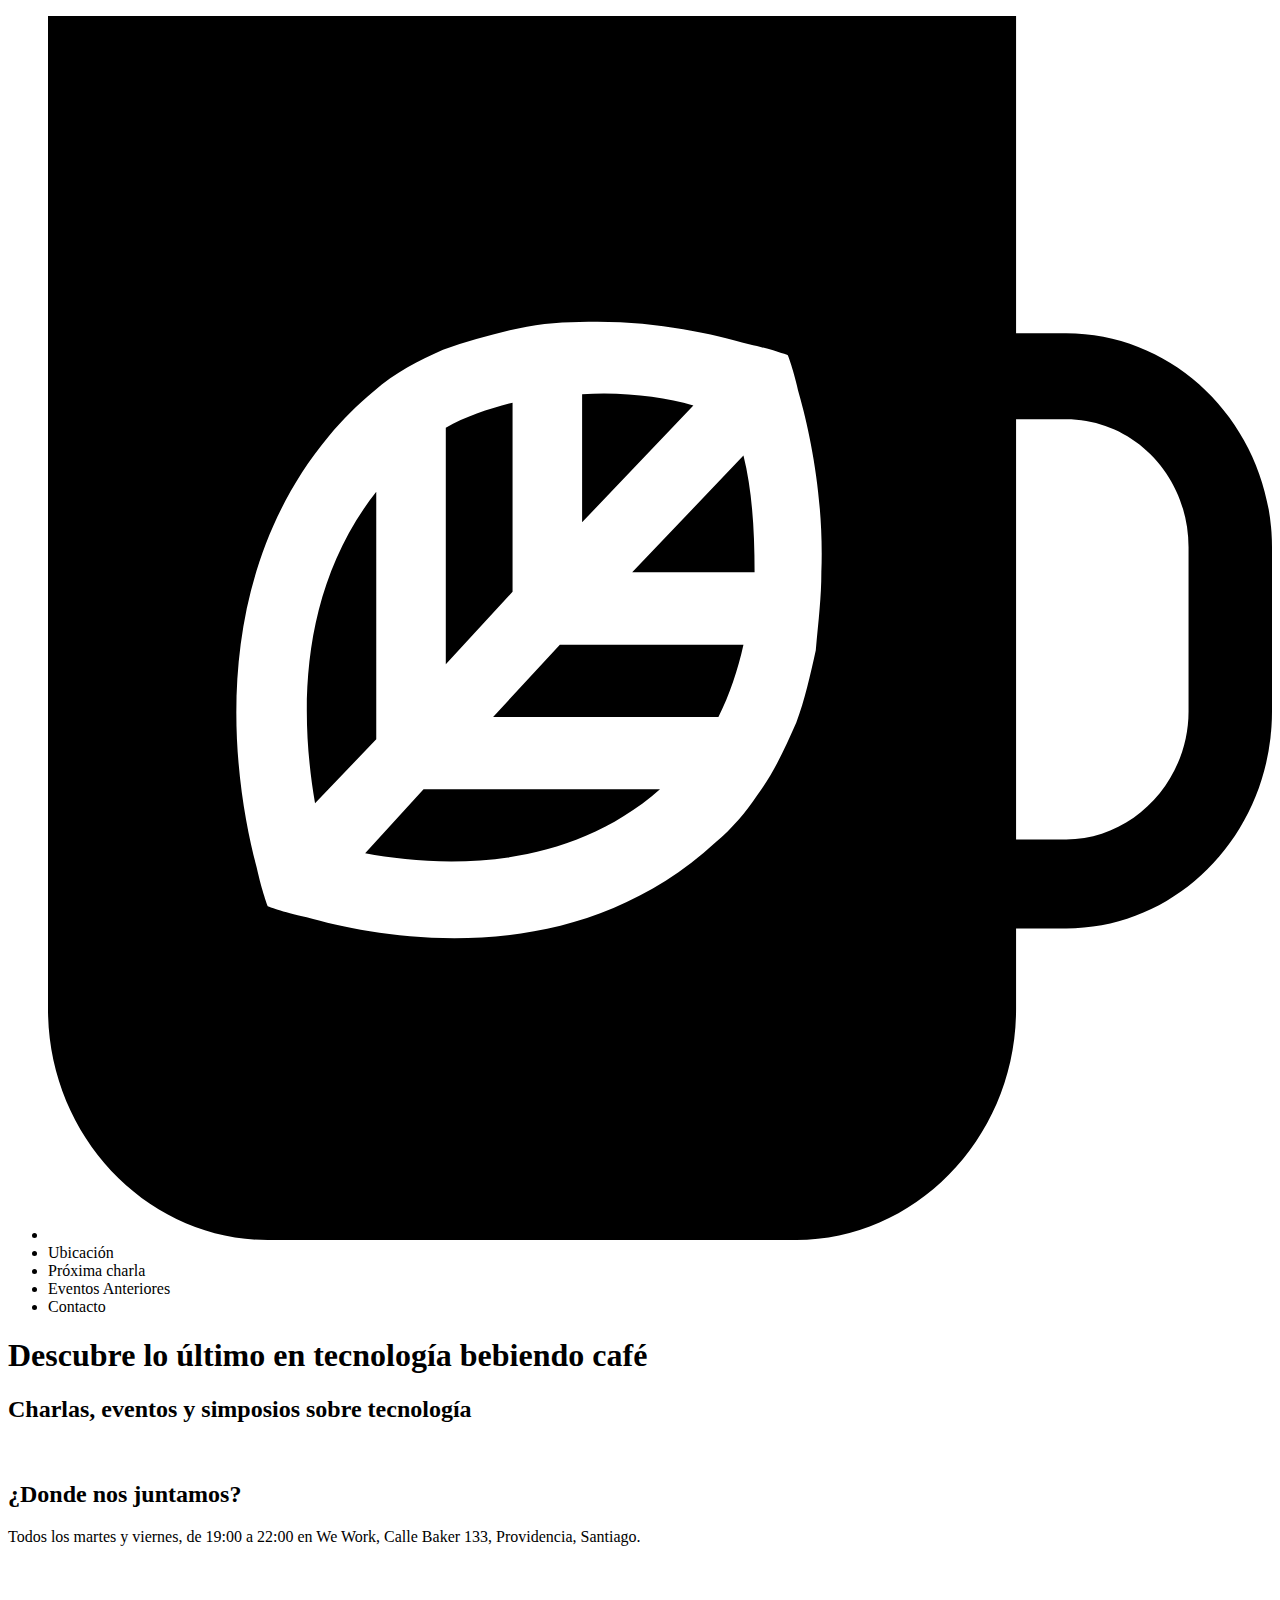
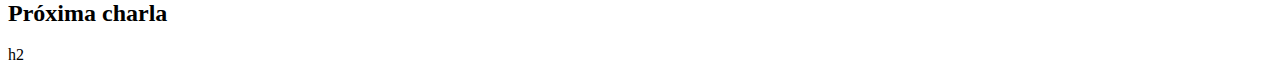
==== html/MEETandCOFFE.html @ 2ff7ca51 "Subida" ====
<!DOCTYPE html>
<html lang="en">
<head>
    <link rel="stylesheet" href="../css/style.css">
    <meta charset="UTF-8">
    <meta name="viewport" content="width=device-width, initial-scale=1.0">
    <meta http-equiv="X-UA-Compatible" content="ie=edge">
    <title>MEETandCOFFEE</title>
    <link rel="shortcut icon" type="image/png" href="../Assets/favicon.png" alt="favicon image">
</head>
<body>
   <nav class="oscuro">
           <div>
           <ul class="opcionesmenu">

            <li class="icono svg">  <svg xmlns="http://www.w3.org/2000/svg" viewBox="0 0 44 44"><path d="M11.8 26l-2.2 2.3c-.5-2.9-.7-7.5 2.2-11.2V26zm-.4 4.1c2.7.5 7.2.7 10.6-2.3h-8.5l-2.1 2.3zm5.3-16.2c-.8.2-1.7.5-2.4.9v8.5l2.4-2.6v-6.8zm2.5-.3v4.6l4-4.2c-1.1-.3-2.5-.5-4-.4zM16 25.2h8.1c.4-.8.7-1.7.9-2.6h-6.6L16 25.2zm28-6.1V25c0 4.3-3.3 7.8-7.4 7.8h-1.8v2.9c0 4.6-3.6 8.3-7.9 8.3h-19C3.6 44 0 40.3 0 35.7V0h34.8v11.4h1.8c4.1 0 7.4 3.5 7.4 7.7zm-16.2.9c.1-2.6-.4-5-.8-6.4-.2-.9-.4-1.4-.4-1.4s-.5-.2-1.4-.4c-1.4-.4-3.6-.9-6.1-.8-.8 0-1.7.1-2.5.3-.8.2-1.6.4-2.4.7-.9.4-1.7.8-2.5 1.5-.6.5-1.1 1-1.6 1.6-4.5 5.4-3.4 12.5-2.6 15.5.2.9.4 1.4.4 1.4s.5.2 1.4.4c2.8.8 9.6 2 14.7-2.7.6-.5 1.1-1.1 1.5-1.7.6-.8 1-1.7 1.4-2.6.3-.8.5-1.7.7-2.6.1-1.1.2-1.9.2-2.8zm13.2-.9c0-2.6-2-4.6-4.4-4.6h-1.8v15.1h1.8c2.4 0 4.4-2.1 4.4-4.6v-5.9zM21 20h4.4c0-1.6-.1-3-.4-4.2L21 20z"/></svg>  </li>
               <li> <a href="#"></a>
                   Ubicación
                                  </li>
               <li> <a href="#"></a>
                   Próxima charla
               </li>
               <li> <a href="#"></a>
                   Eventos Anteriores
               </li>
               <li> <a href="#"></a>
                Contacto
               </li>
               
           </ul>
       </div>
   </nav 
   > 
   
  <section  class="seccion">
      
      <h1 > Descubre lo último en tecnología bebiendo café</h1>

      <h2> Charlas, eventos y simposios sobre tecnología</h2>
  </section>
<section>
    <img src="../Assets/we-work.jpg" alt="">
    <h2>
        ¿Donde nos juntamos?
    </h2>
    <p>Todos los martes y viernes, de 19:00 a 22:00 en We Work, Calle Baker 133, Providencia, Santiago. </p>

</section>
<section>
    <img src="../Assets/speaker.jpg" alt="">
    <h2>Próxima charla</h2>
    h2
</section>





</body>


</html>
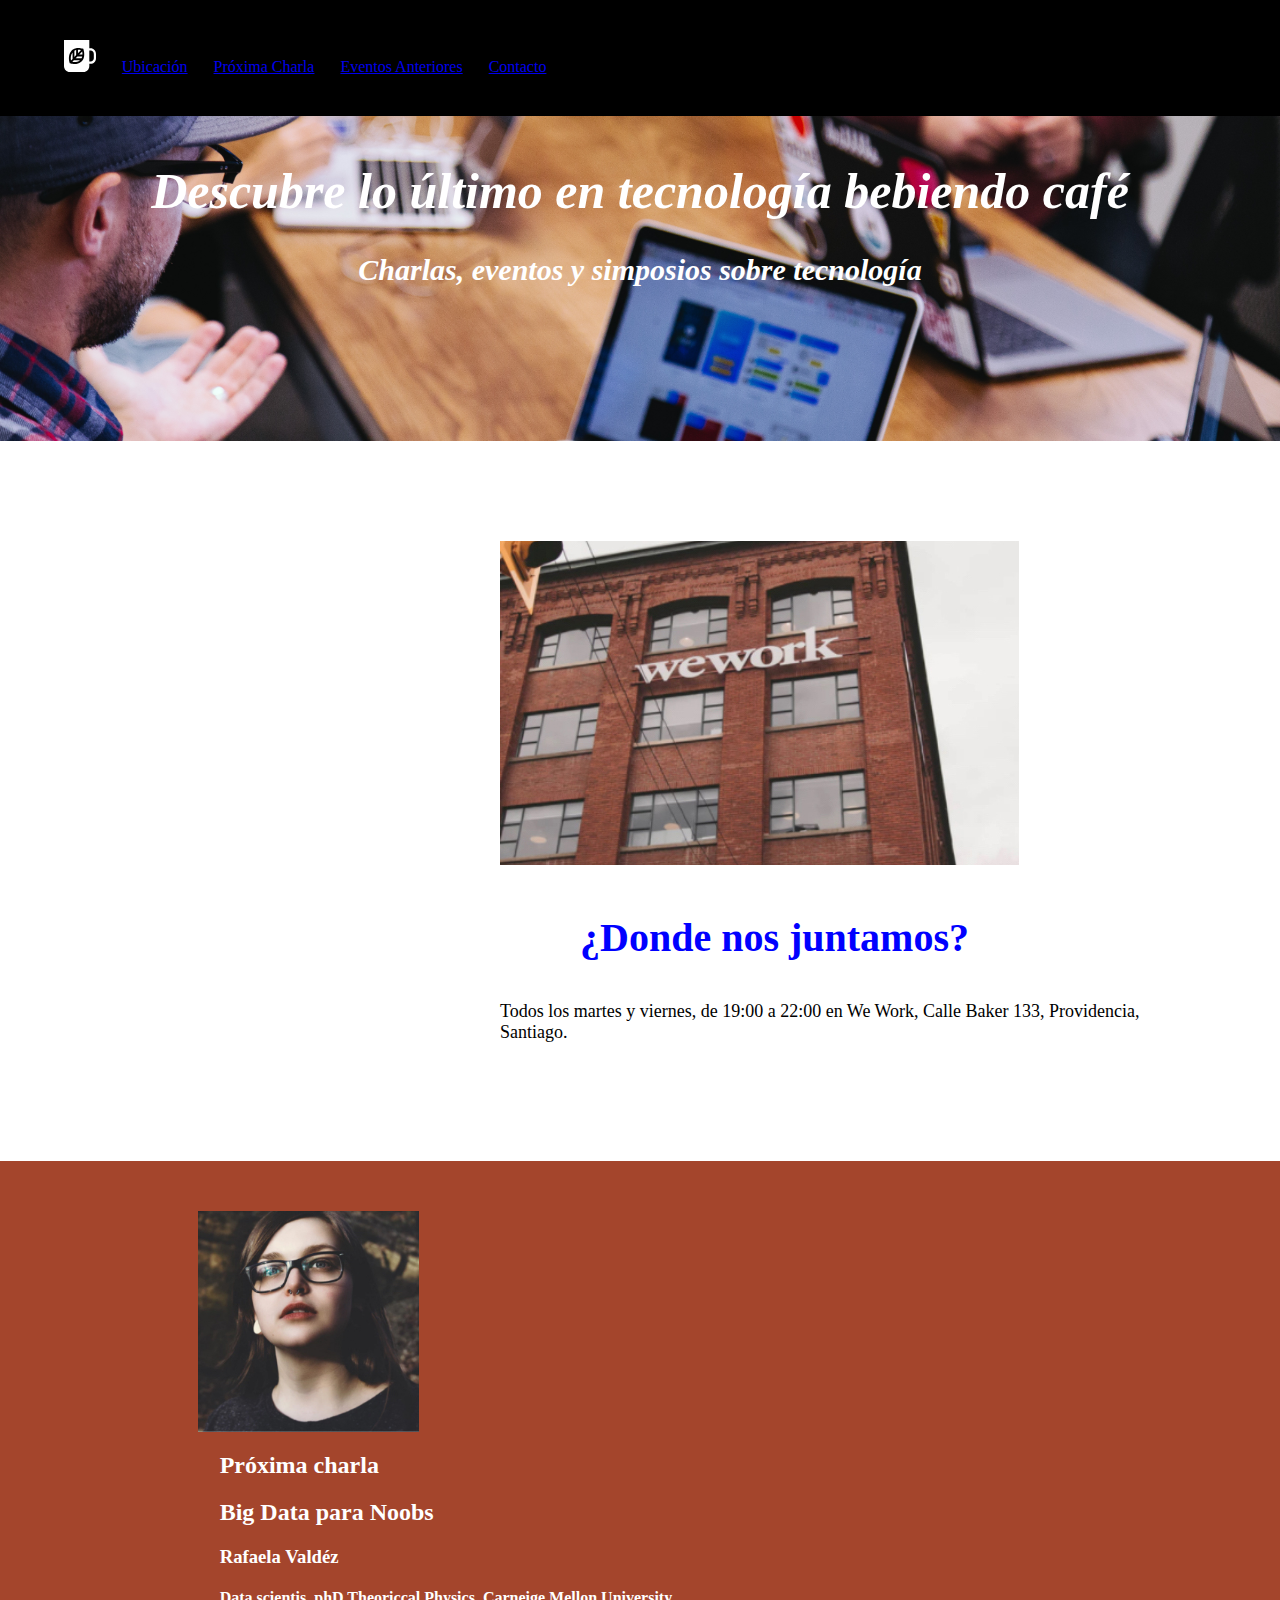
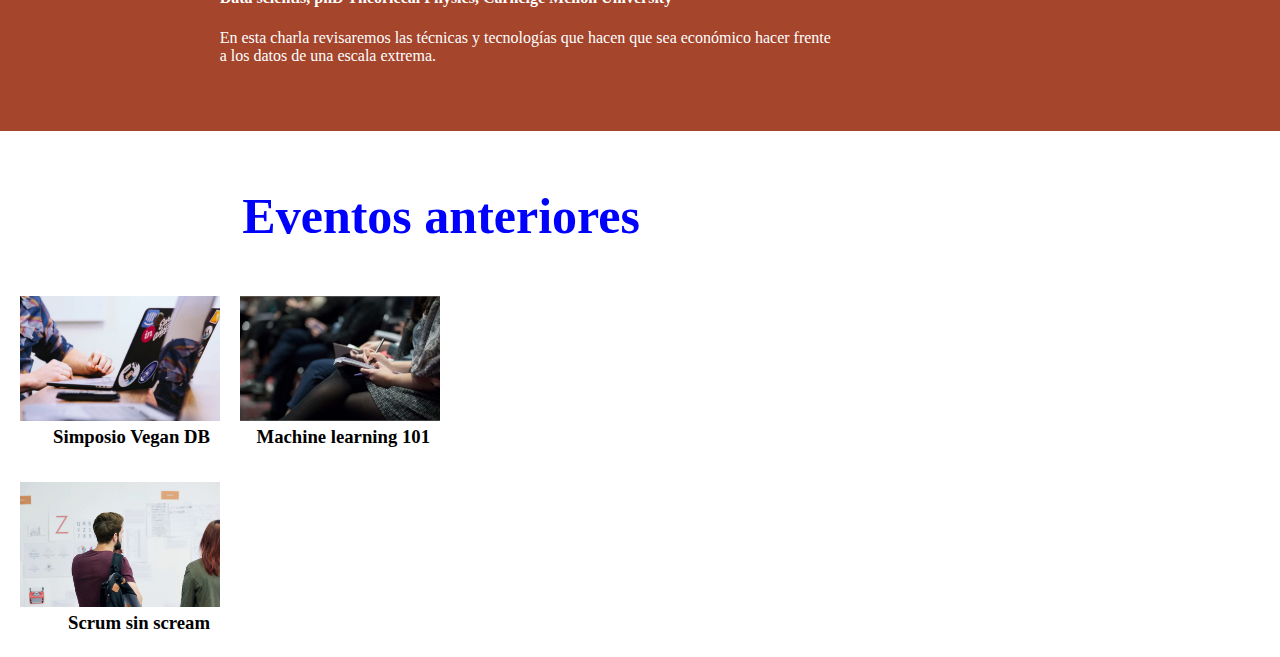
==== commit aed56e0f: "actualizacion pagina" ====
--- a/html/MEETandCOFFE.html
+++ b/html/MEETandCOFFE.html
@@ -1,31 +1,23 @@
 <!DOCTYPE html>
 <html lang="en">
 <head>
-    <link rel="stylesheet" href="../css/style.css">
+    <link rel="stylesheet" href="../css/meet.css">
     <meta charset="UTF-8">
     <meta name="viewport" content="width=device-width, initial-scale=1.0">
     <meta http-equiv="X-UA-Compatible" content="ie=edge">
-    <title>MEETandCOFFEE</title>
+    <title>MEET & COFFEE</title>
     <link rel="shortcut icon" type="image/png" href="../Assets/favicon.png" alt="favicon image">
 </head>
-<body>
+<body class="body">
    <nav class="oscuro">
            <div>
            <ul class="opcionesmenu">
 
-            <li class="icono svg">  <svg xmlns="http://www.w3.org/2000/svg" viewBox="0 0 44 44"><path d="M11.8 26l-2.2 2.3c-.5-2.9-.7-7.5 2.2-11.2V26zm-.4 4.1c2.7.5 7.2.7 10.6-2.3h-8.5l-2.1 2.3zm5.3-16.2c-.8.2-1.7.5-2.4.9v8.5l2.4-2.6v-6.8zm2.5-.3v4.6l4-4.2c-1.1-.3-2.5-.5-4-.4zM16 25.2h8.1c.4-.8.7-1.7.9-2.6h-6.6L16 25.2zm28-6.1V25c0 4.3-3.3 7.8-7.4 7.8h-1.8v2.9c0 4.6-3.6 8.3-7.9 8.3h-19C3.6 44 0 40.3 0 35.7V0h34.8v11.4h1.8c4.1 0 7.4 3.5 7.4 7.7zm-16.2.9c.1-2.6-.4-5-.8-6.4-.2-.9-.4-1.4-.4-1.4s-.5-.2-1.4-.4c-1.4-.4-3.6-.9-6.1-.8-.8 0-1.7.1-2.5.3-.8.2-1.6.4-2.4.7-.9.4-1.7.8-2.5 1.5-.6.5-1.1 1-1.6 1.6-4.5 5.4-3.4 12.5-2.6 15.5.2.9.4 1.4.4 1.4s.5.2 1.4.4c2.8.8 9.6 2 14.7-2.7.6-.5 1.1-1.1 1.5-1.7.6-.8 1-1.7 1.4-2.6.3-.8.5-1.7.7-2.6.1-1.1.2-1.9.2-2.8zm13.2-.9c0-2.6-2-4.6-4.4-4.6h-1.8v15.1h1.8c2.4 0 4.4-2.1 4.4-4.6v-5.9zM21 20h4.4c0-1.6-.1-3-.4-4.2L21 20z"/></svg>  </li>
-               <li> <a href="#"></a>
-                   Ubicación
-                                  </li>
-               <li> <a href="#"></a>
-                   Próxima charla
-               </li>
-               <li> <a href="#"></a>
-                   Eventos Anteriores
-               </li>
-               <li> <a href="#"></a>
-                Contacto
-               </li>
+            <li class="icono svg"> <a href="MEETandCOFFE.html"></a> <svg xmlns="http://www.w3.org/2000/svg" viewBox="0 0 44 44"><path d="M11.8 26l-2.2 2.3c-.5-2.9-.7-7.5 2.2-11.2V26zm-.4 4.1c2.7.5 7.2.7 10.6-2.3h-8.5l-2.1 2.3zm5.3-16.2c-.8.2-1.7.5-2.4.9v8.5l2.4-2.6v-6.8zm2.5-.3v4.6l4-4.2c-1.1-.3-2.5-.5-4-.4zM16 25.2h8.1c.4-.8.7-1.7.9-2.6h-6.6L16 25.2zm28-6.1V25c0 4.3-3.3 7.8-7.4 7.8h-1.8v2.9c0 4.6-3.6 8.3-7.9 8.3h-19C3.6 44 0 40.3 0 35.7V0h34.8v11.4h1.8c4.1 0 7.4 3.5 7.4 7.7zm-16.2.9c.1-2.6-.4-5-.8-6.4-.2-.9-.4-1.4-.4-1.4s-.5-.2-1.4-.4c-1.4-.4-3.6-.9-6.1-.8-.8 0-1.7.1-2.5.3-.8.2-1.6.4-2.4.7-.9.4-1.7.8-2.5 1.5-.6.5-1.1 1-1.6 1.6-4.5 5.4-3.4 12.5-2.6 15.5.2.9.4 1.4.4 1.4s.5.2 1.4.4c2.8.8 9.6 2 14.7-2.7.6-.5 1.1-1.1 1.5-1.7.6-.8 1-1.7 1.4-2.6.3-.8.5-1.7.7-2.6.1-1.1.2-1.9.2-2.8zm13.2-.9c0-2.6-2-4.6-4.4-4.6h-1.8v15.1h1.8c2.4 0 4.4-2.1 4.4-4.6v-5.9zM21 20h4.4c0-1.6-.1-3-.4-4.2L21 20z"/></svg>  </li>
+            <li><a href="MEETandCOFFE.html#ubicacion">Ubicación</a></li>
+            <li><a href="MEETandCOFFE.html#proxima-charla">Próxima Charla</a></li>
+            <li><a href="MEETandCOFFE.html#eventos">Eventos Anteriores</a></li>
+            <li><a href="MEETandCOFFE.html#contacto">Contacto</a></li>
                
            </ul>
        </div>
@@ -38,21 +30,59 @@
 
       <h2> Charlas, eventos y simposios sobre tecnología</h2>
   </section>
-<section>
+<section class="work">
+   
     <img src="../Assets/we-work.jpg" alt="">
+
     <h2>
         ¿Donde nos juntamos?
     </h2>
     <p>Todos los martes y viernes, de 19:00 a 22:00 en We Work, Calle Baker 133, Providencia, Santiago. </p>
 
 </section>
-<section>
-    <img src="../Assets/speaker.jpg" alt="">
-    <h2>Próxima charla</h2>
-    h2
+
+
+<section class="laranja">
+
+    <div class="c"> <img src="../Assets/speaker.jpg" alt="" class="cs"> <div>
+        <div class="ct">   <h2>Próxima charla</h2>
+            <h2>Big Data para Noobs
+            </h2>
+            <h3>Rafaela Valdéz
+            </h3>
+            <h4>Data scientis, phD Theoriccal Physics, Carneige Mellon University
+            </h4>    
+        <p>En esta charla revisaremos las técnicas y tecnologías que hacen que sea económico hacer frente a los datos de una escala extrema.
+    
+        </p></div>
+      
 </section>
 
 
+    <section class="evento">
+
+        
+      <h2>Eventos anteriores</h2>
+        <article class="foto">
+        <a href="../html/Simposio Vegan DB.html">  <img src="../Assets/simposio-vegan.jpg" alt="" class="foto"> </a>
+          <h3>Simposio Vegan DB          </h3>
+        </article>
+        <article class="foto" >
+            <a href="#"></a>
+          <img src="../Assets/machine-learning.jpg" alt="" class="foto"  >
+          <h3>Machine learning 101</h3>
+        </article>
+        <article class="foto
+        " >
+            <a href="#"></a>
+          <img src="../Assets/scrum-sin-scream.jpg" alt="" class="foto" >
+          <h3>Scrum sin scream</h3>
+        </article>
+        </section>
+
+
+
+    
 
 
 
--- a/css/meet.css
+++ b/css/meet.css
@@ -0,0 +1,160 @@
+.oscuro{ 
+    background: black;
+    color: white;
+    padding: 1%;
+   
+}
+
+.opcionesmenu li{
+    display: inline-block;
+    padding: 11px;
+    cursor: pointer;
+    color: white;
+}
+
+.icono {
+    width: 2rem;
+  }
+
+.icono svg{
+    fill: white;
+   
+}
+
+.seccion{
+
+    background-image:url(../Assets/bg-hero.png);
+    text-align: center;
+    background-size: cover;
+    background-repeat: no-repeat;
+    color: white;
+    padding: 1%;
+    height: 300px;
+    
+}
+
+.seccion h1{
+    font-style: italic;
+    font-size: 50px;
+}
+
+.seccion h2{
+    font-style: italic;
+    font-size: 30px;
+}
+
+
+.imagen{ 
+    background-size: cover;
+    background-repeat: no-repeat;
+    width: 100%;
+    margin-bottom: 3rem;
+    font-style: italic;
+    font-size: 50px;
+    text-align: center;
+       
+}
+
+.imagen h6{
+  
+    text-align: justify;
+   font-size: 1 px;
+   padding: 1%;
+   margin: 0px;
+   
+}
+
+.imagen H1 {
+    font-size: 40px;
+    text-align: center;
+    margin-top: 1.125em;
+    margin-bottom: 1em;
+    color: blue;
+}
+
+
+.work{
+
+padding: 100px;  
+margin-left: 400px;
+    
+    
+}
+
+.work h2{
+    font-size: 40px;
+    text-align: left;
+    margin-top: 1.125em;
+    margin-bottom: 1em;
+    color: blue;
+    margin-left: 80px;
+}
+
+.work p{
+font-size: 18px;
+text-align: left;
+margin-top: 1.125em;
+margin-bottom: 1em;
+color: black;
+
+}
+
+.laranja{
+    text-align: left;
+    background: #a4452c;
+    color: #ffffff;
+    padding: 3.125rem;
+    white-space: nowrap;
+}
+
+.c{
+    width: 75%;
+    margin: 0 auto;
+}
+
+.ct{width: 70%;
+    vertical-align: middle;
+    margin-left: 2.5%;
+    white-space: normal;
+    display: inline-block;}
+
+    .body{    margin: 0;
+        border: 0;
+        padding: 0;}
+
+        .cs{    width: 25%;
+            vertical-align: middle;
+        }
+
+    .evento{
+        width: 50%;
+      
+    }
+
+    .evento h2{
+        font-size: 50px;
+        text-align: right;
+        margin-top: 1.125em;
+               color: blue;
+
+    }
+
+    .foto{
+           
+        padding: 5px 10px 5px ;
+
+float:left;
+width:200px;
+text-align:right;
+        }
+        
+    
+        .oscuro2{ 
+            background: black;
+            color: white;
+            padding: 1%;
+          
+           
+        }
+        
+       